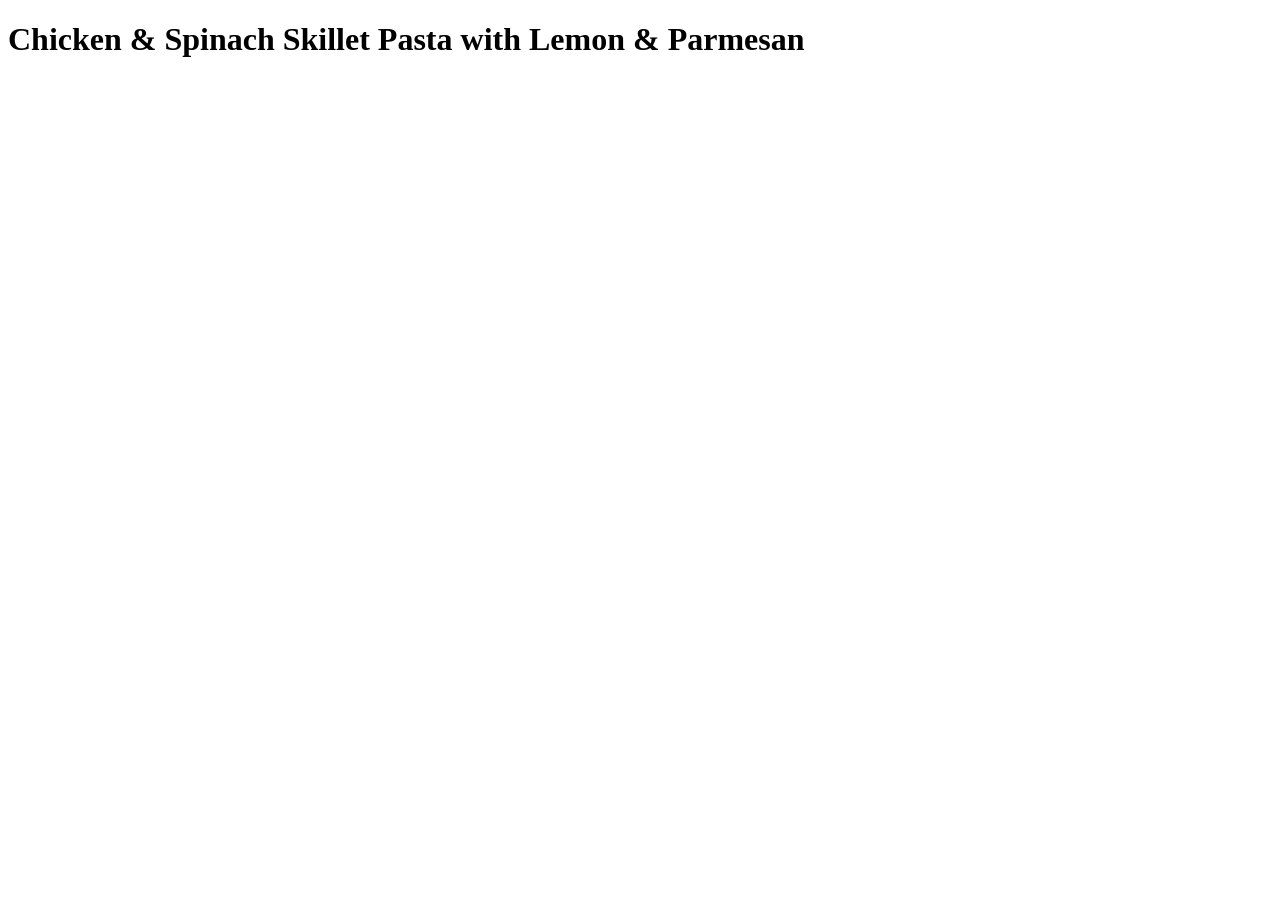
==== recipes/chicken-spinach-pasta.html @ 7ff0189c "Set initial structure Set initial file and folders structure. Add pictures of recipes in picture fol" ====
<!DOCTYPE html>
<html lang="en">
<head>
	<meta charset="UTF-8">
	<meta name="viewport" content="width=device-width, initial-scale=1.0">
	<title>Chicken Spinach Pasta</title>
</head>
<body>
	<h1>Chicken & Spinach Skillet Pasta with Lemon & Parmesan</h1>	
</body>
</html>
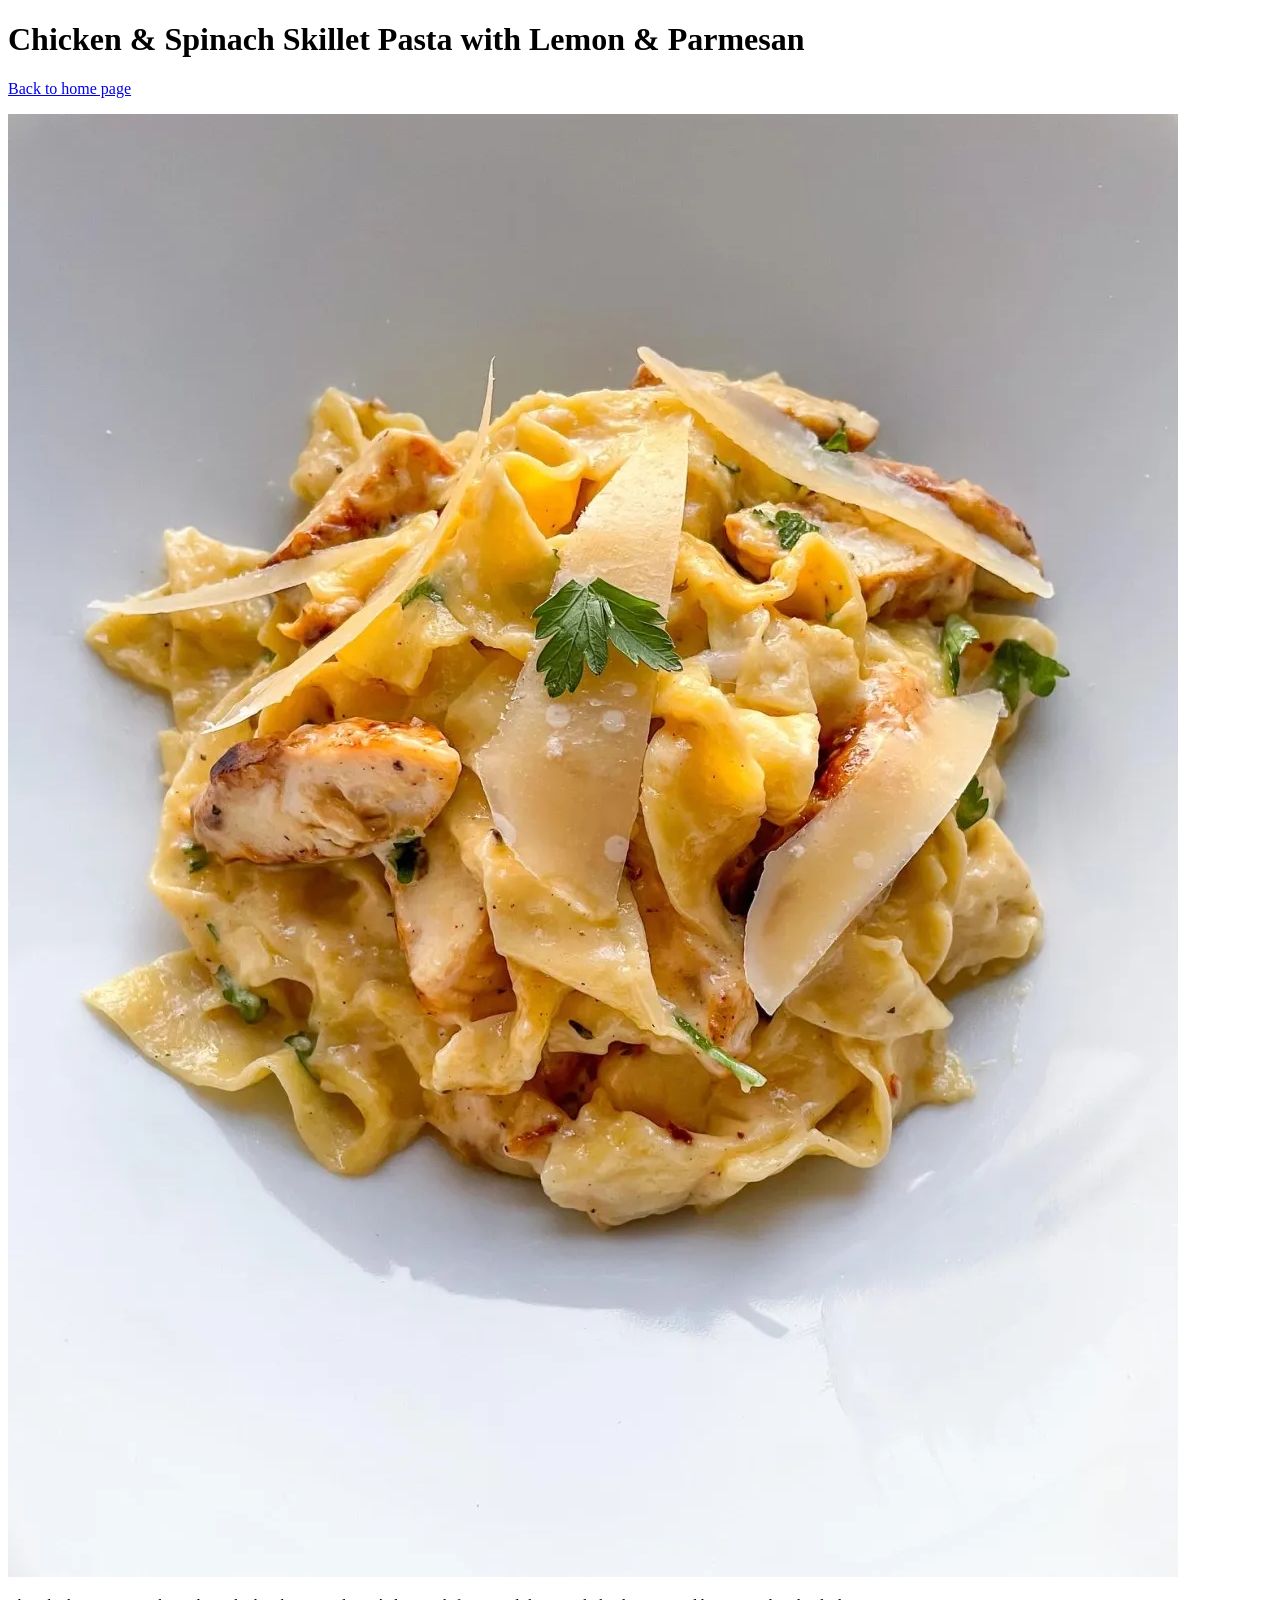
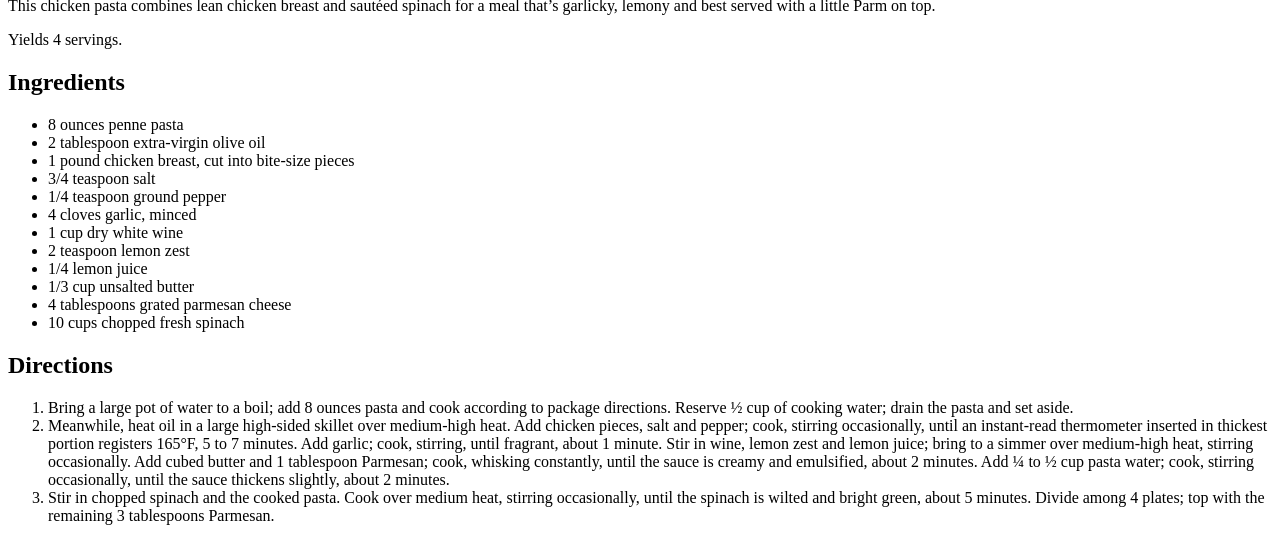
==== commit 7005e552: "Write html files Write index.html and link to recipes html files. Write recipes html files and link " ====
--- a/recipes/chicken-spinach-pasta.html
+++ b/recipes/chicken-spinach-pasta.html
@@ -1,11 +1,53 @@
 <!DOCTYPE html>
 <html lang="en">
+
 <head>
 	<meta charset="UTF-8">
 	<meta name="viewport" content="width=device-width, initial-scale=1.0">
 	<title>Chicken Spinach Pasta</title>
 </head>
+
 <body>
-	<h1>Chicken & Spinach Skillet Pasta with Lemon & Parmesan</h1>	
+	<h1>Chicken & Spinach Skillet Pasta with Lemon & Parmesan</h1>
+	<p><a href="../index.html">Back to home page</a></p>
+
+	<img src="../assets/pictures/chicken-spinach-pasta.webp" alt="A plate of chicken pasta with parmesan.">
+
+	<p>This chicken pasta combines lean chicken breast and sautéed spinach for a meal that’s garlicky,
+		lemony and best served with a little Parm on top.</p>
+	<p>Yields 4 servings.</p>
+
+	<h2>Ingredients</h2>
+	<ul>
+		<li>8 ounces penne pasta</li>
+		<li>2 tablespoon extra-virgin olive oil</li>
+		<li>1 pound chicken breast, cut into bite-size pieces</li>
+		<li>3/4 teaspoon salt</li>
+		<li>1/4 teaspoon ground pepper</li>
+		<li>4 cloves garlic, minced</li>
+		<li>1 cup dry white wine</li>
+		<li>2 teaspoon lemon zest</li>
+		<li>1/4 lemon juice</li>
+		<li>1/3 cup unsalted butter</li>
+		<li>4 tablespoons grated parmesan cheese</li>
+		<li>10 cups chopped fresh spinach</li>
+	</ul>
+
+	<h2>Directions</h2>
+	<ol>
+		<li>Bring a large pot of water to a boil; add 8 ounces pasta and cook according to package
+			directions. Reserve ½ cup of cooking water; drain the pasta and set aside.</li>
+		<li>Meanwhile, heat oil in a large high-sided skillet over medium-high heat. Add chicken pieces,
+			salt and pepper; cook, stirring occasionally, until an instant-read thermometer inserted in
+			thickest portion registers 165°F, 5 to 7 minutes. Add garlic; cook, stirring, until fragrant,
+			about 1 minute. Stir in wine, lemon zest and lemon juice; bring to a simmer over medium-high
+			heat, stirring occasionally. Add cubed butter and 1 tablespoon Parmesan; cook, whisking
+			constantly, until the sauce is creamy and emulsified, about 2 minutes. Add ¼ to ½ cup pasta
+			water; cook, stirring occasionally, until the sauce thickens slightly, about 2 minutes.</li>
+		<li>Stir in chopped spinach and the cooked pasta. Cook over medium heat, stirring occasionally,
+			until the spinach is wilted and bright green, about 5 minutes. Divide among 4 plates; top with
+			the remaining 3 tablespoons Parmesan.</li>
+	</ol>
 </body>
+
 </html>
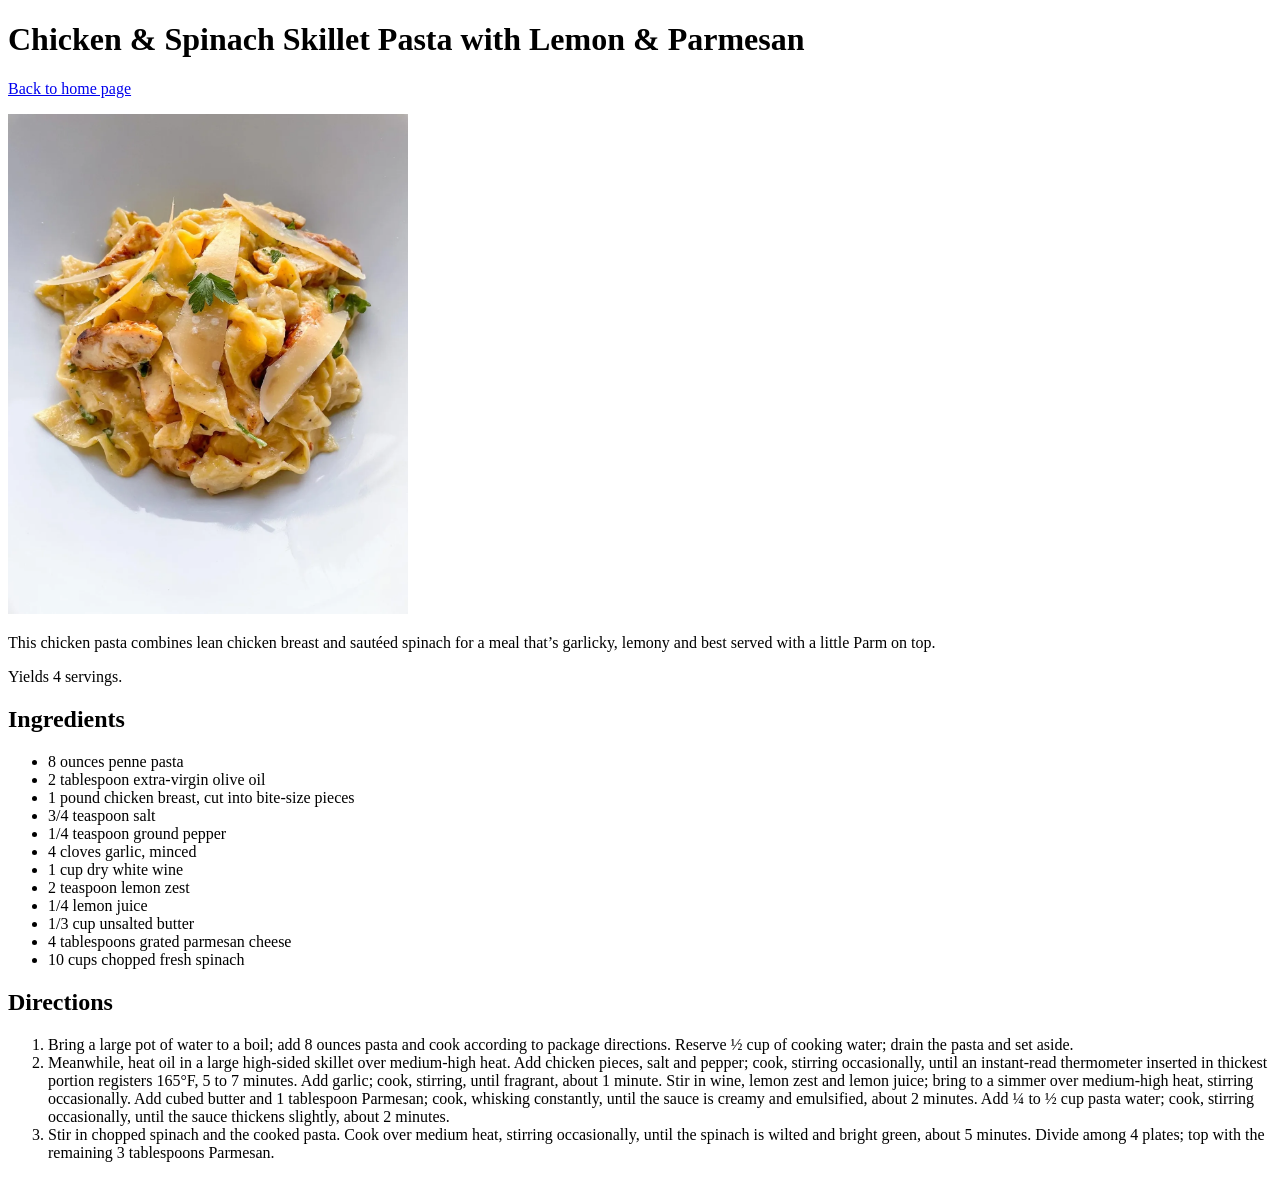
==== commit 1930835e: "Change height and width of img elements" ====
--- a/recipes/chicken-spinach-pasta.html
+++ b/recipes/chicken-spinach-pasta.html
@@ -11,7 +11,8 @@
 	<h1>Chicken & Spinach Skillet Pasta with Lemon & Parmesan</h1>
 	<p><a href="../index.html">Back to home page</a></p>
 
-	<img src="../assets/pictures/chicken-spinach-pasta.webp" alt="A plate of chicken pasta with parmesan.">
+	<img src="../assets/pictures/chicken-spinach-pasta.webp"
+		alt="A plate of chicken pasta with parmesan." width="auto" height="500">
 
 	<p>This chicken pasta combines lean chicken breast and sautéed spinach for a meal that’s garlicky,
 		lemony and best served with a little Parm on top.</p>
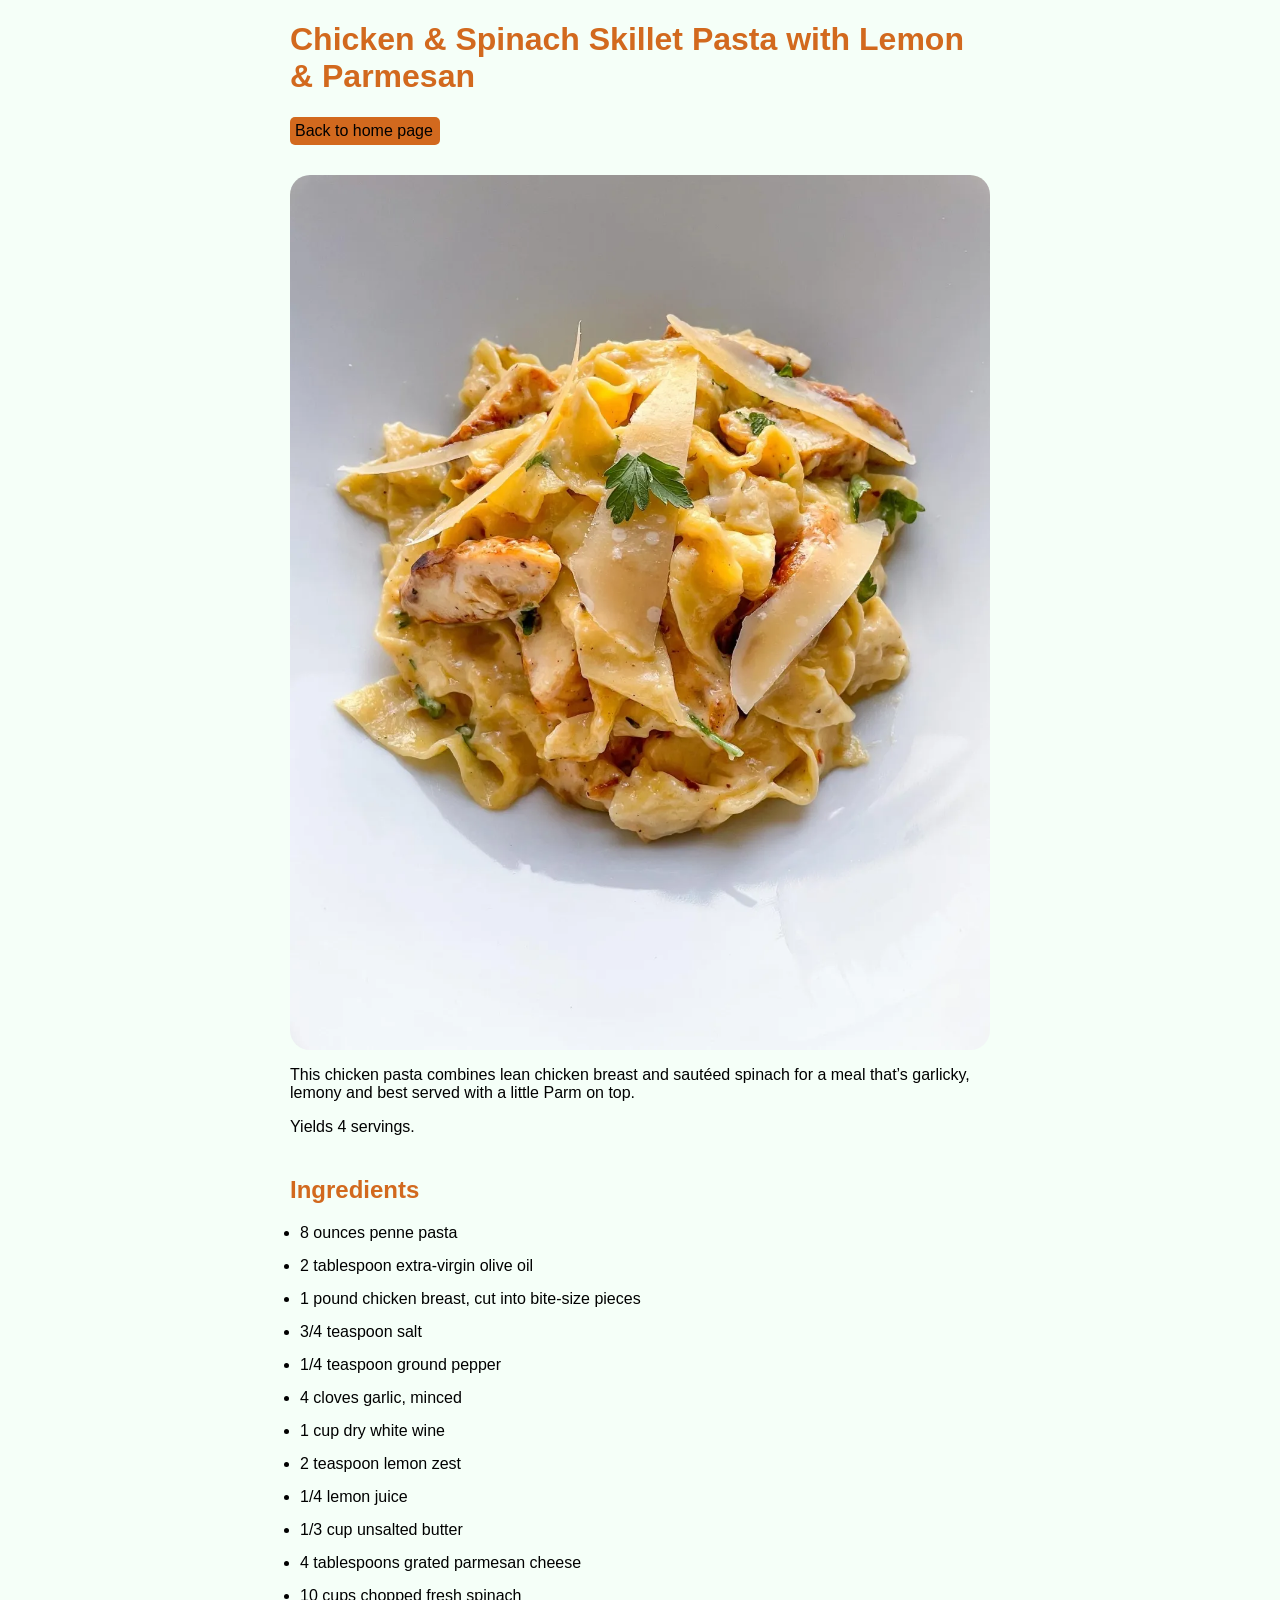
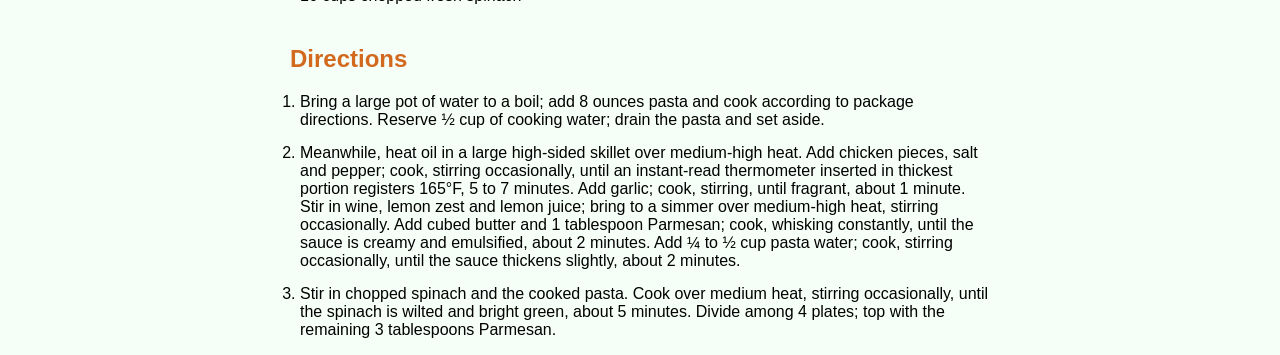
==== commit 213f5373: "Add styles to webpage To make the webpage look better add some basic styling." ====
--- a/recipes/chicken-spinach-pasta.html
+++ b/recipes/chicken-spinach-pasta.html
@@ -4,12 +4,13 @@
 <head>
 	<meta charset="UTF-8">
 	<meta name="viewport" content="width=device-width, initial-scale=1.0">
+	<link rel="stylesheet" href="../styles/style.css">
 	<title>Chicken Spinach Pasta</title>
 </head>
 
 <body>
 	<h1>Chicken & Spinach Skillet Pasta with Lemon & Parmesan</h1>
-	<p><a href="../index.html">Back to home page</a></p>
+	<a href="../index.html" class="menu2">Back to home page</a>
 
 	<img src="../assets/pictures/chicken-spinach-pasta.webp"
 		alt="A plate of chicken pasta with parmesan." width="auto" height="500">
--- a/styles/style.css
+++ b/styles/style.css
@@ -0,0 +1,62 @@
+html {
+	background-color: rgb(245, 255, 248);
+	font-family: Arial, Helvetica, sans-serif;
+}
+
+body {
+	width: 700px;
+	margin: 0 auto;
+}
+
+h1, h2 {
+	color:chocolate;
+}
+
+h2 {
+	margin-top: 40px;
+}
+
+.menu {
+	list-style-type: none;
+	margin-bottom: 40px;
+}
+
+li {
+	margin-left: -30px;
+	margin-bottom: 15px;
+}
+
+li a, 
+.menu2 {
+	text-decoration: none;
+	background-color:chocolate;
+	color: black;
+	padding: 5px;
+	display: block;
+	border-radius: 5px;
+}
+
+li a {
+	width: 450px;
+}
+
+.menu2 {
+	width: 140px;
+	margin-bottom: 30px;
+}
+
+li a:hover,
+.menu2:hover {
+	background-color: rgb(222, 179, 149);
+}
+
+a {
+	color: chocolate;
+}
+
+img {
+	display: block;
+	width: 700px;
+	height: auto;
+	border-radius: 20px;
+}
